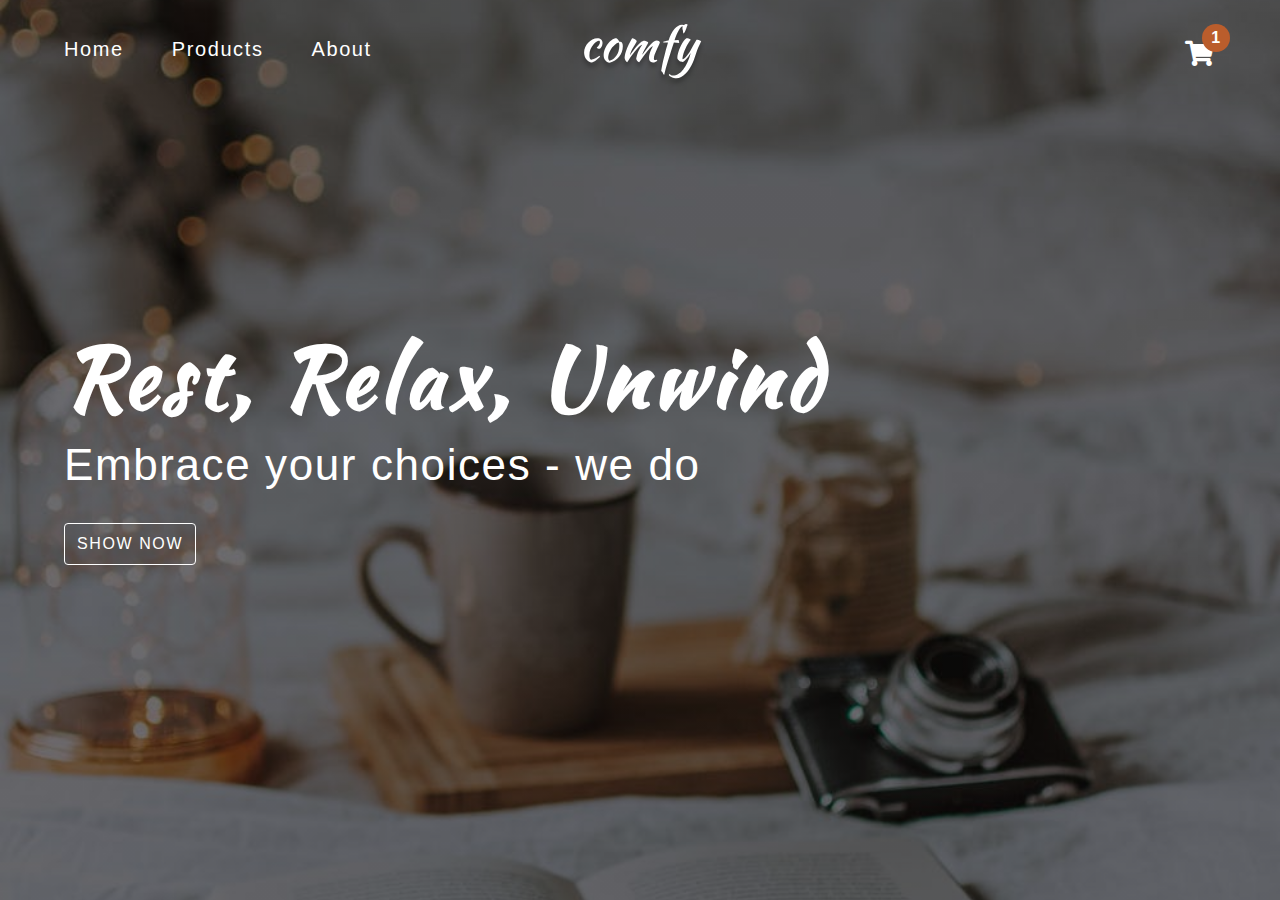
==== index.html @ 16b209fc "sidebar html" ====
<!DOCTYPE html>
<html lang="en">

<head>
    <meta charset="UTF-8">
    <meta http-equiv="X-UA-Compatible" content="IE=edge">
    <meta name="viewport" content="width=device-width, initial-scale=1.0">
    <link rel="stylesheet" href="https://cdnjs.cloudflare.com/ajax/libs/font-awesome/5.14.0/css/all.min.css" />
    <link rel="stylesheet" href="styles.css" />
    <title>Home</title>
</head>

<body>
    <!-- navbar -->
    <nav class="navbar">
        <div class="nav-center">
            <div>
                <button class="toggle-nav">
                    <i class="fas fa-bars"></i>
                </button>
                <ul class="nav-links">
                    <li>
                        <a href="index.html" class="nav-link">home</a>
                    </li>
                    <li>
                        <a href="products.html" class="nav-link">products</a>
                    </li>
                    <li>
                        <a href="about.html" class="nav-link">about</a>
                    </li>
                </ul>
            </div>
            <!-- logo -->
            <img src="./images/logo-white.svg" class="nav-logo" alt="logo">
            <!-- cart icon -->
            <div class="toggle-container">
                <button class="toggle-cart">
                    <i class="fas fa-shopping-cart"></i>
                </button>
                <span class="cart-item-count">1</span>
            </div>
        </div>
    </nav>
    <!-- hero -->
    <section class="hero">
        <div class="hero-container">
            <h1 class="text-slanted">rest, relax, unwind</h1>
            <h3>Embrace your choices - we do</h3>
            <a href="products.html" class="hero-btn">show now</a>
        </div>
    </section>
    <!-- sidebar -->
    <div class="sidebar-overlay show">
        <aside class="sidebar">
            <!-- close -->
            <button class="sidebar-close">
                <i class="fas fa-times"></i>
            </button>
            <!-- links -->
            <ul class="sidebar-links">
                <li>
                    <a href="index.html" class="sidebar-link">
                        <i class="fas fa-home fa-fw"></i>
                        home
                    </a>
                </li>
                <li>
                    <a href="products.html" class="sidebar-link">
                        <i class="fas fa-couch fa-fw"></i>
                        products
                    </a>
                </li>
                <li>
                    <a href="about.html" class="sidebar-link">
                        <i class="fas fa-book fa-fw"></i>
                        about
                    </a>
                </li>
            </ul>
        </aside>
    </div>
    <script type="module" src="index.js"></script>
</body>
---- styles.css ----
@import url('https://fonts.googleapis.com/css2?family=Kaushan+Script&display=swap');
/*
=============== 
Variables
===============
*/

:root {
  /* dark shades of primary color*/
  --clr-primary-1: hsl(21, 91%, 17%);
  --clr-primary-2: hsl(21, 84%, 25%);
  --clr-primary-3: hsl(21, 81%, 29%);
  --clr-primary-4: hsl(21, 77%, 34%);
  /* primary/main color */
  --clr-primary-5: hsl(21, 62%, 45%);
  /* lighter shades of primary color */
  --clr-primary-6: hsl(21, 57%, 50%);
  --clr-primary-7: hsl(21, 65%, 59%);
  --clr-primary-8: hsl(21, 80%, 74%);
  --clr-primary-9: hsl(21, 94%, 87%);
  --clr-primary-10: hsl(21, 100%, 94%);
  /* darkest grey - used for headings */
  --clr-grey-1: #102a42;
  --clr-grey-2: hsl(211, 39%, 23%);
  --clr-grey-3: hsl(209, 34%, 30%);
  --clr-grey-4: hsl(209, 28%, 39%);
  /* grey used for paragraphs */
  --clr-grey-5: hsl(210, 22%, 49%);
  --clr-grey-6: hsl(209, 23%, 60%);
  --clr-grey-7: hsl(211, 27%, 70%);
  --clr-grey-8: hsl(210, 31%, 80%);
  --clr-grey-9: hsl(212, 33%, 89%);
  --clr-grey-10: hsl(210, 36%, 96%);
  --clr-white: #fff;
  --clr-red-dark: hsl(360, 67%, 44%);
  --clr-red-light: hsl(360, 71%, 66%);
  --clr-green-dark: hsl(125, 67%, 44%);
  --clr-green-light: hsl(125, 71%, 66%);
  --clr-black: #222;

  --transition: all 0.3s linear;
  --spacing: 0.1rem;
  --radius: 0.25rem;
  --light-shadow: 0 5px 15px rgba(0, 0, 0, 0.1);
  --dark-shadow: 0 5px 15px rgba(0, 0, 0, 0.2);
  --max-width: 1170px;
  --fixed-width: 620px;
}

/*
=============== 
Global Styles
===============
*/

*,
::after,
::before {
  margin: 0;
  padding: 0;
  box-sizing: border-box;
}

body {
  font-family: -apple-system, BlinkMacSystemFont, 'Segoe UI', Roboto, Oxygen,
    Ubuntu, Cantarell, 'Open Sans', 'Helvetica Neue', sans-serif;
  background: var(--clr-white);
  color: var(--clr-grey-1);
  line-height: 1.5;
  font-size: 0.875rem;
}

ul {
  list-style-type: none;
}

a {
  text-decoration: none;
}

h1,
h2,
h3,
h4 {
  letter-spacing: var(--spacing);
  text-transform: capitalize;
  line-height: 1.25;
  margin-bottom: 0.75rem;
  font-weight: 400;
}

h1 {
  font-size: 3rem;
}

h2 {
  font-size: 2rem;
}

h3 {
  font-size: 1.25rem;
}

h4 {
  font-size: 0.875rem;
}

p {
  margin-bottom: 1.25rem;
  color: var(--clr-grey-5);
}

@media screen and (min-width: 800px) {
  h1 {
    font-size: 4rem;
  }

  h2 {
    font-size: 2.5rem;
  }

  h3 {
    font-size: 1.75rem;
  }

  h4 {
    font-size: 1rem;
  }

  body {
    font-size: 1rem;
  }

  h1,
  h2,
  h3,
  h4 {
    line-height: 1;
  }
}

.img {
  width: 100%;
  display: block;
}

.text-slanted {
  font-family: 'Kaushan Script', cursive;
}

.section {
  padding: 5rem 0;
}

/*
=============== 
Navbar
===============
*/

.navbar {
  height: 6rem;
  background: transparent;
  display: flex;
  align-items: center;
  justify-content: center;
}

.nav-center {
  width: 90vw;
  max-width: var(--max-width);
  display: flex;
  justify-content: space-between;
  align-items: center;
}

.toggle-nav {
  background: var(--clr-primary-5);
  border-color: transparent;
  color: var(--clr-white);
  width: 3.75rem;
  height: 2.25rem;
  display: flex;
  align-items: center;
  justify-content: center;
  font-size: 1.5rem;
  border-radius: 2rem;
  cursor: pointer;
  transition: var(--transition);
}

.toggle-nav:hover {
  background: var(--clr-primary-3);
}

.nav-links {
  display: none;
}

.nav-link {
  color: var(--clr-white);
  margin-right: 3rem;
  letter-spacing: var(--spacing);
  transition: var(--transition);
  font-size: 1.25rem;
}

.nav-link:hover {
  color: var(--clr-primary-5);
}

.toggle-nav {
  background: var(--clr-primary-5);
  border-color: transparent;
  color: var(--clr-white);
  width: 3.75rem;
  height: 2.25rem;
  display: flex;
  align-items: center;
  justify-content: center;
  font-size: 1.5rem;
  border-radius: 2rem;
  cursor: pointer;
  transition: var(--transition);
}

.toggle-nav:hover {
  background: var(--clr-primary-3);
}

.toggle-container {
  position: relative;
  margin-top: 0.75rem;
}

.toggle-cart {
  background: transparent;
  border-color: transparent;
  font-size: 1.6rem;
  color: var(--clr-white);
  cursor: pointer;
}

.cart-item-count {
  position: absolute;
  top: -0.85rem;
  right: -0.85rem;
  background: var(--clr-primary-5);
  width: 1.75rem;
  height: 1.75rem;
  display: grid;
  place-items: center;
  border-radius: 50%;
  color: var(--clr-white);
  font-weight: bold;
  font-size: 1rem;
}

@media screen and (min-width: 800px) {
  .nav-center {
    position: relative;
  }

  .nav-logo {
    position: absolute;
    top: 50%;
    left: 65%;
    transform: translate(-50%, -50%);
  }

  .toggle-nav {
    display: none;
  }

  .nav-links {
    display: flex;
    font-size: 1.5rem;
    text-transform: capitalize;
  }

  .nav-link {
    color: var(--clr-white);
    margin-right: 3rem;
    letter-spacing: var(--spacing);
    transition: var(--transition);
    font-size: 1.25rem;
  }

  .nav-link:hover {
    color: var(--clr-primary-5);
  }
}

@media screen and (min-width: 992px) {
  .nav-logo {
    left: 50%;
  }
}

/*
=============== 
Hero
===============
*/

.hero {
  min-height: 100vh;
  margin-top: -6rem;
  background: linear-gradient(rgba(0, 0, 0, 0.5), rgba(0, 0, 0, 0.5)),
    url(./images/main-bcg.jpeg) center/cover;
  display: grid;
  place-items: center;
  color: var(--clr-white);
}

.hero-container {
  width: 90vw;
  max-width: var(--max-width);
}

.hero h1 {
  font-weight: 700;
}

.hero h3 {
  text-transform: none;
  font-size: 1.5rem;
}

.hero-btn {
  color: var(--clr-white);
  background: transparent;
  border: 1px solid var(--clr-white);
  padding: 0.5rem 0.75rem;
  display: inline-block;
  margin-top: 0.75rem;
  text-transform: uppercase;
  letter-spacing: var(--spacing);
  border-radius: var(--radius);
  transition: var(--transition);
}

.hero-btn:hover {
  background: var(--clr-white);
  color: var(--clr-primary-5);
}

@media screen and (min-width: 800px) {
  .hero h3 {
    font-size: 1.5rem;
    margin: 1rem 0;
  }
}

@media screen and (min-width: 992px) {
  .hero h1 {
    font-size: 5.25rem;
    letter-spacing: 5px;
  }

  .hero h3 {
    font-size: 2.75rem;
    margin: 1.5rem 0;
  }
}

/*
=============== 
Sidebar
===============
*/
.sidebar-overlay {
  position: fixed;
  top: 0;
  left: 0;
  width: 100%;
  height: 100%;
  display: grid;
  place-items: center;
  z-index: -1;
  transition: var(--transition);
  opacity: 0;
  background: rgba(0, 0, 0, 0.5);
}

.sidebar-overlay.show {
  opacity: 1;
  z-index: 100;
}

.sidebar {
  width: 90vw;
  height: 95vh;
  max-width: var(--fixed-width);
  background: var(--clr-white);
  border-radius: var(--radius);
  box-shadow: var(--dark-shadow);
  position: relative;
  padding: 4rem;
  transform: scale(0);
}

.show .sidebar {
  transform: scale(1);
}

.sidebar-close {
  font-size: 2rem;
  background: transparent;
  border-color: transparent;
  color: var(--clr-grey-5);
  position: absolute;
  top: 1rem;
  right: 1rem;
  cursor: pointer;
}

.sidebar-link {
  font-size: 1.5rem;
  text-transform: capitalize;
  color: var(--clr-grey-1);
}

.sidebar-link i {
  color: var(--clr-grey-5);
  margin-right: 1rem;
  margin-bottom: 1rem;
}

@media screen and (min-width: 800px) {
  .sidebar-overlay {
    display: none;
  }
}
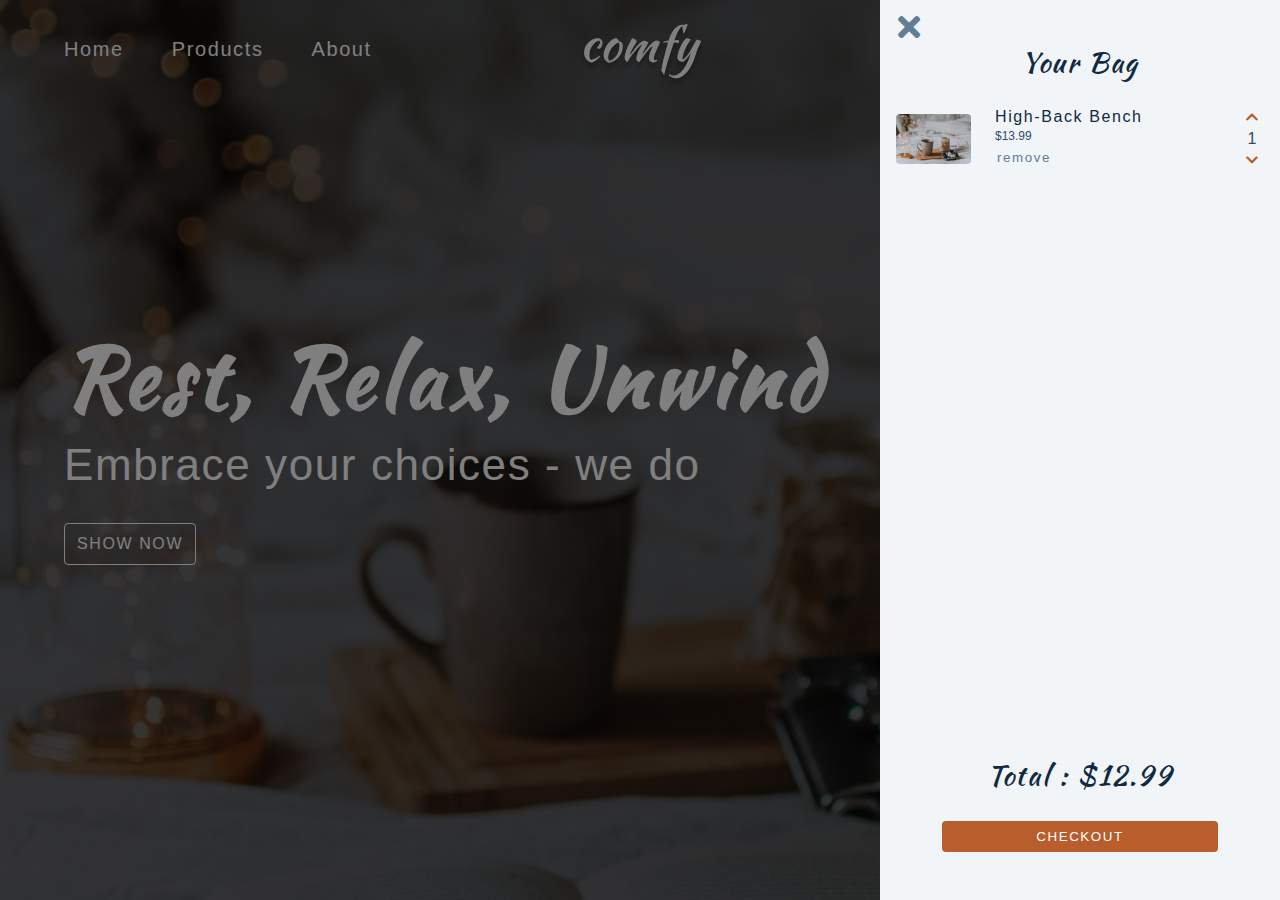
==== commit 047665e6: "cart html" ====
--- a/index.html
+++ b/index.html
@@ -50,7 +50,7 @@
         </div>
     </section>
     <!-- sidebar -->
-    <div class="sidebar-overlay show">
+    <div class="sidebar-overlay">
         <aside class="sidebar">
             <!-- close -->
             <button class="sidebar-close">
@@ -79,5 +79,45 @@
             </ul>
         </aside>
     </div>
+
+    <!-- cart -->
+    <div class="cart-overlay show">
+        <aside class="cart">
+            <button class="cart-close">
+                <i class="fas fa-times"></i>
+            </button>
+            <header>
+                <h3 class="text-slanted">your bag</h3>
+            </header>
+            <!-- cart items -->
+            <div class="cart-items">
+                <article class="cart-item" data-id="">
+                    <img src="./images/main-bcg.jpeg" class="cart-item-img" alt="name">
+                    <div>
+                        <h4 class="cart-item-name">high-back bench</h4>
+                        <p class="cart-item-price">$13.99</p>
+                        <button class="cart-item-remove-btn">remove</button>
+                    </div>
+                    <div>
+                        <button class="cart-item-increase-btn">
+                            <i class="fas fa-chevron-up"></i>
+                        </button>
+                        <p class="cart-item-amount">1</p>
+                        <button class="cart-item-decrease-btn">
+                            <i class="fas fa-chevron-down"></i>
+                        </button>
+                    </div>
+                </article>
+            </div>
+            <footer>
+                <h3 class="cart-total text-slanted">
+                    total : $12.99
+                </h3>
+                <button class="cart-checkout btn">checkout</button>
+            </footer>
+        </aside>
+    </div>
+
+
     <script type="module" src="index.js"></script>
 </body>--- a/styles.css
+++ b/styles.css
@@ -152,6 +152,30 @@
   padding: 5rem 0;
 }
 
+.section-center {
+  width: 90vw;
+  max-width: var(--max-width);
+  margin: 0 auto;
+}
+
+.btn {
+  background: var(--clr-primary-5);
+  color: var(--clr-white);
+  border-radius: var(--radius);
+  padding: 0.375rem 0.75rem;
+  text-transform: uppercase;
+  letter-spacing: var(--spacing);
+  display: inline-block;
+  transition: var(--transition);
+  border-color: transparent;
+  cursor: pointer;
+}
+
+.btn:hover {
+  background: var(--clr-primary-7);
+  color: var(--clr-black);
+}
+
 /*
 =============== 
 Navbar
@@ -432,3 +456,128 @@
     display: none;
   }
 }
+
+/*
+=============== 
+Cart
+===============
+*/
+.cart-overlay {
+  position: fixed;
+  top: 0;
+  left: 0;
+  width: 100%;
+  height: 100%;
+  background: rgba(0, 0, 0, 0.5);
+  transition: var(--transition);
+  opacity: 0;
+  z-index: -1;
+}
+
+.cart-overlay.show {
+  opacity: 1;
+  z-index: 100;
+}
+
+.cart {
+  position: fixed;
+  top: 0;
+  right: 0;
+  width: 100%;
+  height: 100%;
+  max-width: 400px;
+  background: var(--clr-grey-10);
+  padding: 3rem 1rem 0 1rem;
+  display: grid;
+  grid-template-rows: auto 1fr auto;
+  transition: var(--transition);
+  transform: translateX(100%);
+  overflow: scroll;
+}
+
+.show .cart {
+  transform: translateX(0);
+}
+
+.cart-close {
+  font-size: 2rem;
+  background: transparent;
+  border-color: transparent;
+  color: var(--clr-grey-5);
+  position: absolute;
+  top: 0.5rem;
+  left: 1rem;
+  cursor: pointer;
+}
+
+.cart header {
+  text-align: center;
+}
+
+.cart header h3 {
+  font-weight: 500;
+}
+
+.cart-total {
+  text-align: center;
+  margin-bottom: 2rem;
+  font-weight: 500;
+}
+
+.cart-checkout {
+  display: block;
+  width: 75%;
+  margin: 0 auto;
+  margin-bottom: 3rem;
+}
+
+.cart-item {
+  margin: 1rem 0;
+  display: grid;
+  grid-template-columns: auto 1fr auto;
+
+  column-gap: 1.5rem;
+  align-items: center;
+}
+
+.cart-item-img {
+  width: 75px;
+  height: 50px;
+  object-fit: cover;
+  border-radius: var(--radius);
+}
+
+.cart-item-name {
+  margin-bottom: 0.15rem;
+}
+
+.cart-item-price {
+  margin-bottom: 0;
+  font-size: 0.75rem;
+  color: var(--clr-grey-3);
+}
+
+.cart-item-remove-btn {
+  background: transparent;
+  border-color: transparent;
+  color: var(--clr-grey-5);
+  letter-spacing: var(--spacing);
+  cursor: pointer;
+}
+
+.cart-item-amount {
+  margin-bottom: 0;
+  text-align: center;
+  color: var(--clr-grey-3);
+  line-height: 1;
+}
+
+.cart-item-increase-btn,
+.cart-item-decrease-btn {
+  background: transparent;
+  border-color: transparent;
+  color: var(--clr-primary-5);
+  cursor: pointer;
+  font-size: 0.85rem;
+  padding: 0.25rem;
+}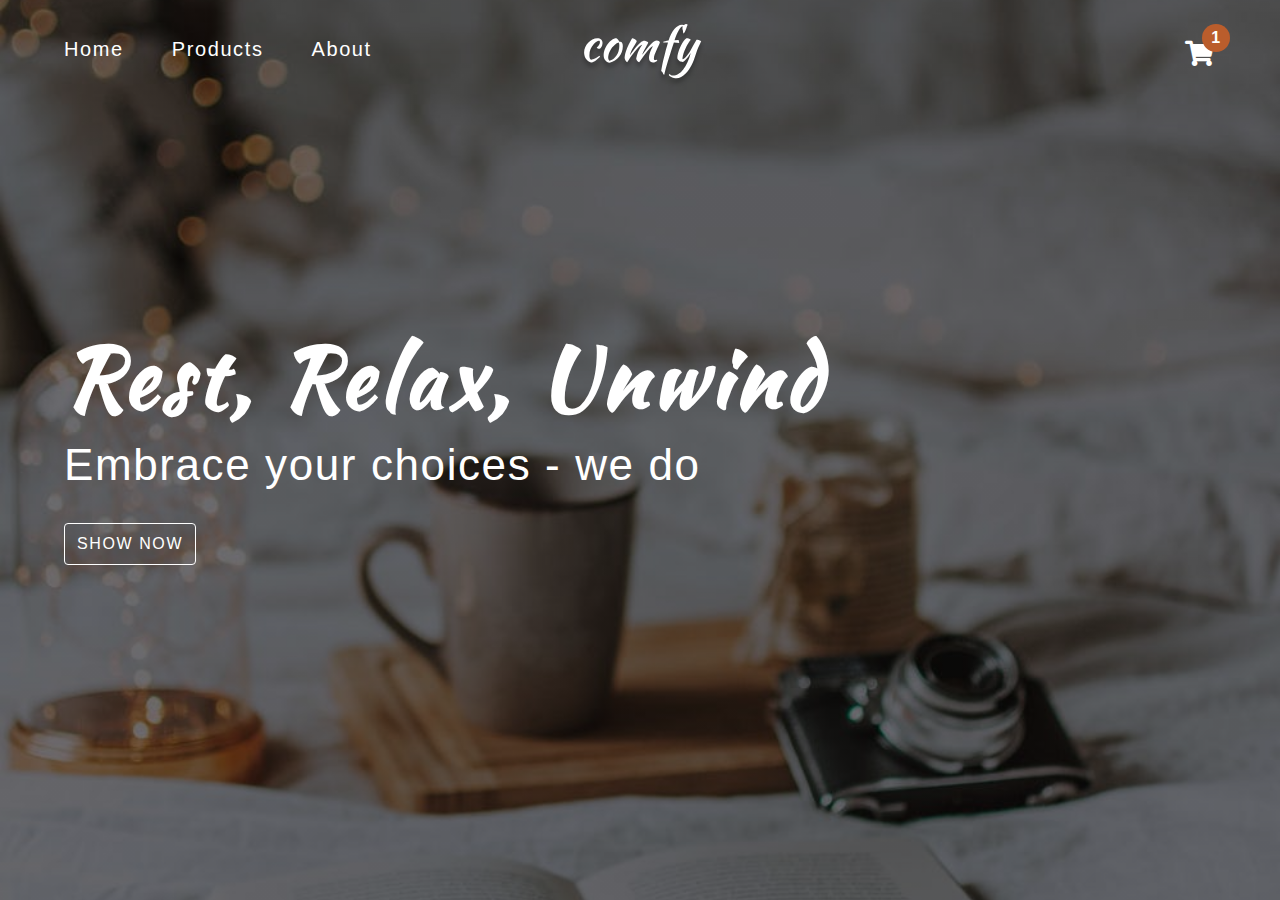
==== commit e7697b26: "cart toggle" ====
--- a/index.html
+++ b/index.html
@@ -81,7 +81,7 @@
     </div>
 
     <!-- cart -->
-    <div class="cart-overlay show">
+    <div class="cart-overlay">
         <aside class="cart">
             <button class="cart-close">
                 <i class="fas fa-times"></i>
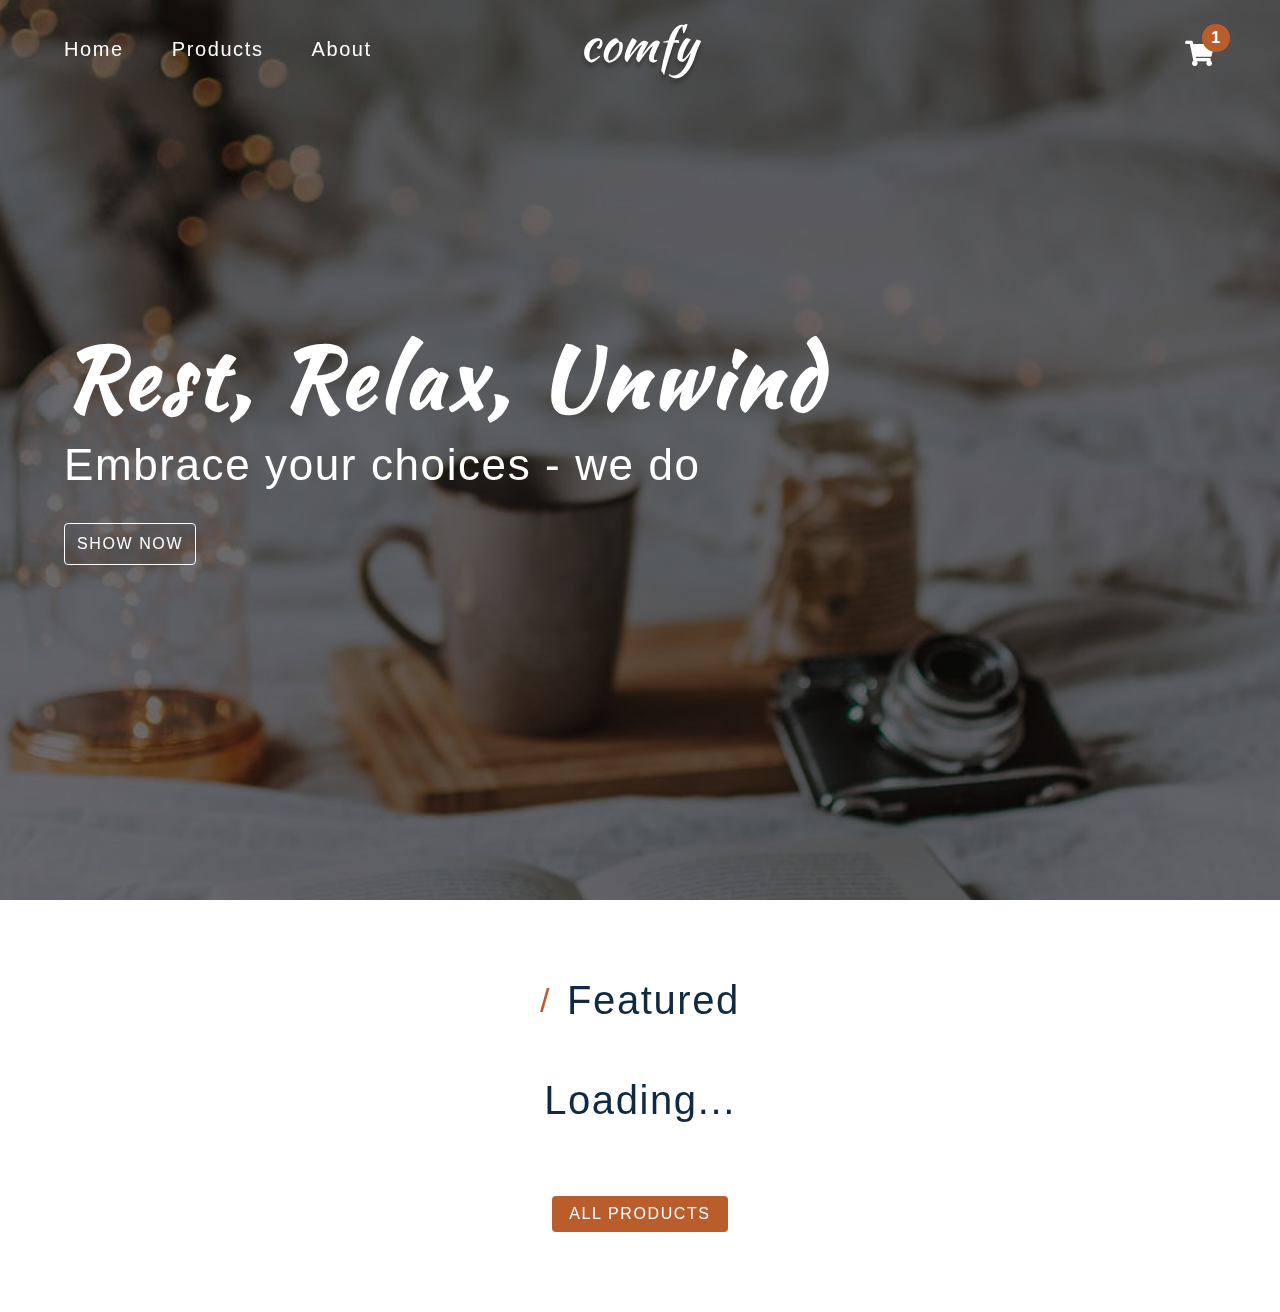
==== commit 175af2eb: "featured products html" ====
--- a/index.html
+++ b/index.html
@@ -79,7 +79,6 @@
             </ul>
         </aside>
     </div>
-
     <!-- cart -->
     <div class="cart-overlay">
         <aside class="cart">
@@ -117,7 +116,39 @@
             </footer>
         </aside>
     </div>
+    <!-- featured products -->
+    <section class="section featured">
+        <div class="title">
+            <h2><span>/</span> featured</h2>
+        </div>
+        <div class="featured-center section-center">
+            <h2 class="section-loading">
+                loading...
+            </h2>
+            <!-- single product -->
+            <!-- <article class="product">
+                <div class="product-container">
+                    <img src="./images/main-bcg.jpeg" class="product-img img" alt="" />
 
+                    <div class="product-icons">
+                        <a href="product.html?id=1" class="product-icon">
+                            <i class="fas fa-search"></i>
+                        </a>
+                        <button class="product-cart-btn product-icon" data-id="1">
+                            <i class="fas fa-shopping-cart"></i>
+                        </button>
+                    </div>
+                </div>
+                <footer>
+                    <p class="product-name">name</p>
+                    <h4 class="product-price">$9.99</h4>
+                </footer>
+            </article> -->
+        </div>
+        <a href="products.html" class="btn">
+            all products
+        </a>
+    </section>
 
     <script type="module" src="index.js"></script>
 </body>--- a/styles.css
+++ b/styles.css
@@ -158,6 +158,15 @@
   margin: 0 auto;
 }
 
+.section-loading {
+  text-align: center;
+  position: absolute;
+  top: 2rem;
+  left: 50%;
+  transform: translate(-50%, -50%);
+  text-align: center;
+}
+
 .btn {
   background: var(--clr-primary-5);
   color: var(--clr-white);
@@ -319,6 +328,18 @@
   .nav-logo {
     left: 50%;
   }
+}
+
+.page .nav-link {
+  color: var(--clr-grey-1);
+}
+
+.page .nav-link:hover {
+  color: var(--clr-primary-5);
+}
+
+.page .toggle-cart {
+  color: var(--clr-grey-1);
 }
 
 /*
@@ -580,4 +601,147 @@
   cursor: pointer;
   font-size: 0.85rem;
   padding: 0.25rem;
+}
+
+/*
+=============== 
+About Page
+===============
+*/
+
+.about-text {
+  line-height: 2;
+  max-width: 45em;
+  margin: 0 auto;
+  margin-top: 2rem;
+}
+
+.page-hero {
+  min-height: 20vh;
+  display: grid;
+  place-items: center;
+  background: var(--clr-grey-10);
+  color: var(--clr-grey-5);
+}
+
+.page-hero-title {
+  font-weight: 500;
+}
+
+/*
+=============== 
+Title
+===============
+*/
+
+.title h2 {
+  display: flex;
+  justify-content: center;
+  align-items: center;
+  font-weight: 500;
+}
+
+.title span {
+  color: var(--clr-primary-5);
+  font-size: 0.85em;
+  margin-right: 1rem;
+}
+
+/*
+=============== 
+product
+===============
+*/
+
+.product-img {
+  height: 15rem;
+  object-fit: cover;
+  border-radius: var(--radius);
+}
+
+.product-container {
+  position: relative;
+}
+
+.product-icons {
+  position: absolute;
+  top: 50%;
+  left: 50%;
+  transform: translate(-50%, -50%);
+  opacity: 0;
+  display: flex;
+  transition: var(--transition);
+}
+
+.product-icon {
+  width: 2.25rem;
+  height: 2.25rem;
+  background: var(--clr-primary-5);
+  color: var(--clr-white);
+  display: grid;
+  place-items: center;
+  border-radius: 50%;
+  transition: var(--transition);
+  cursor: pointer;
+  font-size: 1rem;
+  border-color: transparent;
+  margin: 0 0.5rem;
+}
+
+.product-icon:hover {
+  background: var(--clr-primary-7);
+}
+
+.product-container:hover .product-icons {
+  opacity: 1;
+}
+
+.product footer {
+  padding: 0.75rem 0;
+  text-align: center;
+}
+
+.product-name {
+  margin-bottom: 0.25rem;
+  text-transform: capitalize;
+  letter-spacing: var(--spacing);
+}
+
+.product-price {
+  margin-bottom: 0;
+  color: var(--clr-grey-3);
+  font-weight: 700;
+}
+
+.featured-center {
+  margin: 3rem auto 2rem auto;
+  display: grid;
+  gap: 1rem;
+  min-height: 6rem;
+  position: relative;
+}
+
+.featured .btn {
+  display: block;
+  width: 11rem;
+  margin: 0 auto;
+  text-align: center;
+}
+
+@media screen and (min-width: 992px) {
+  .featured-center {
+    display: grid;
+    grid-template-columns: 1fr 1fr;
+  }
+}
+
+@media screen and (min-width: 1200px) {
+  .featured-center {
+    display: grid;
+    grid-template-columns: 1fr 1fr 1fr;
+  }
+
+  .product .img {
+    height: 13rem;
+  }
 }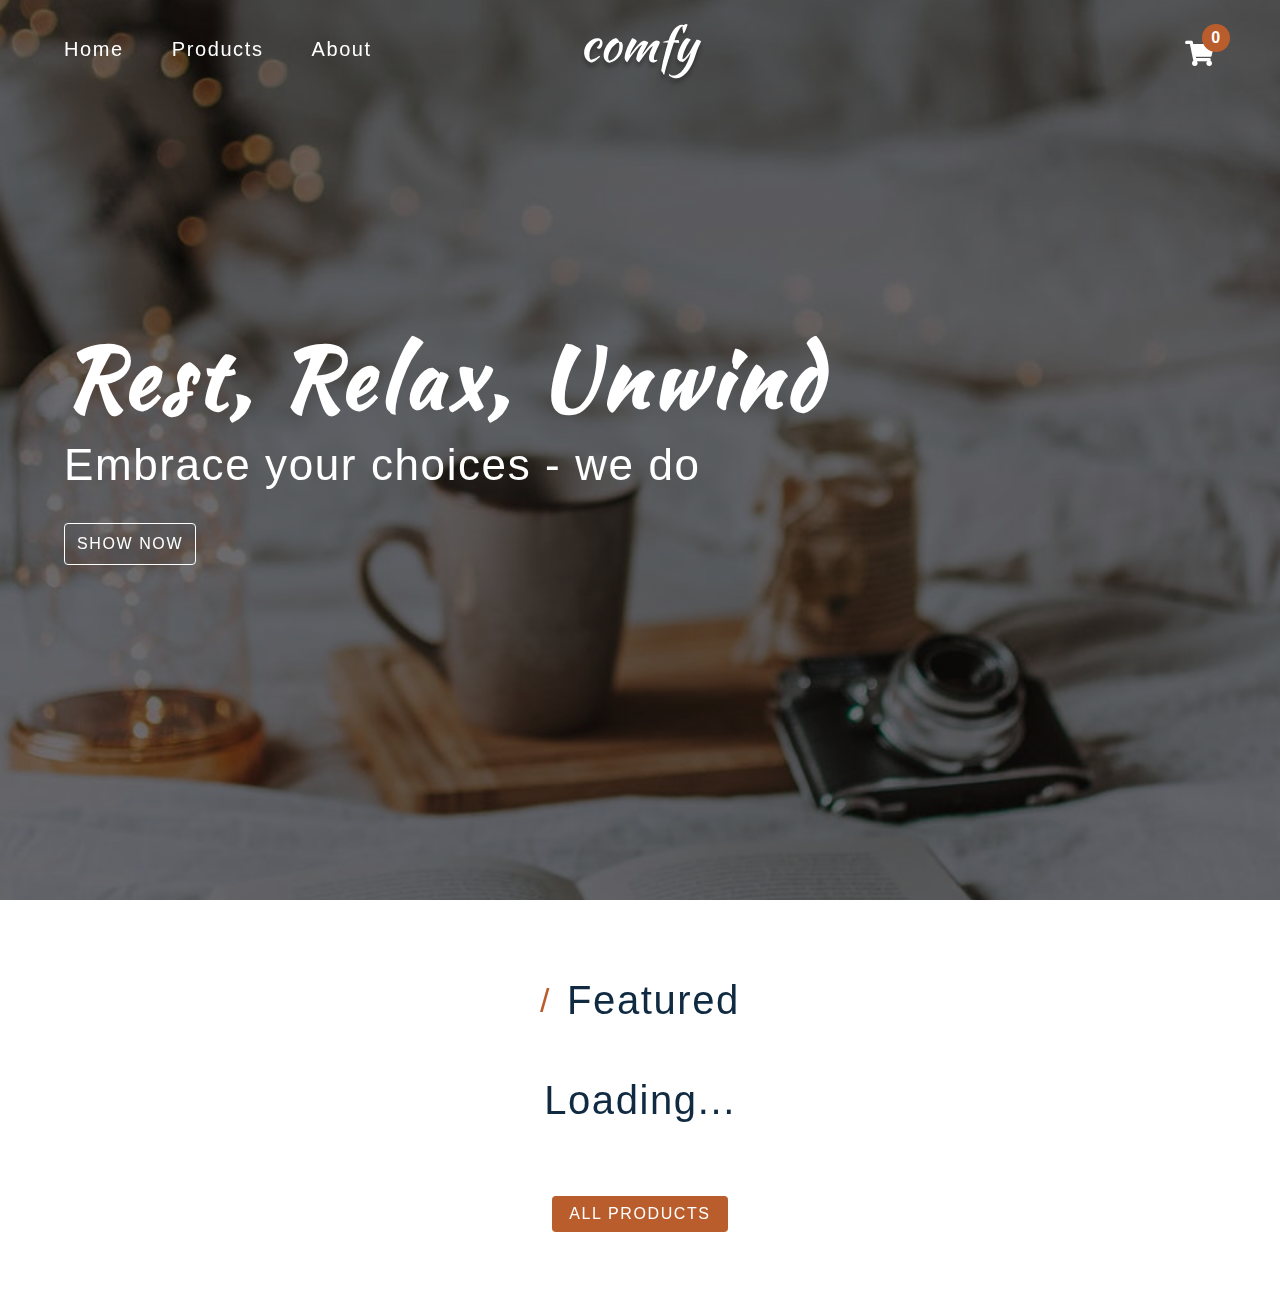
==== commit cc483066: "setupcart init" ====
--- a/index.html
+++ b/index.html
@@ -90,23 +90,6 @@
             </header>
             <!-- cart items -->
             <div class="cart-items">
-                <article class="cart-item" data-id="">
-                    <img src="./images/main-bcg.jpeg" class="cart-item-img" alt="name">
-                    <div>
-                        <h4 class="cart-item-name">high-back bench</h4>
-                        <p class="cart-item-price">$13.99</p>
-                        <button class="cart-item-remove-btn">remove</button>
-                    </div>
-                    <div>
-                        <button class="cart-item-increase-btn">
-                            <i class="fas fa-chevron-up"></i>
-                        </button>
-                        <p class="cart-item-amount">1</p>
-                        <button class="cart-item-decrease-btn">
-                            <i class="fas fa-chevron-down"></i>
-                        </button>
-                    </div>
-                </article>
             </div>
             <footer>
                 <h3 class="cart-total text-slanted">
--- a/styles.css
+++ b/styles.css
@@ -167,6 +167,18 @@
   text-align: center;
 }
 
+.page-loading {
+  position: fixed;
+  top: 0;
+  left: 0;
+  width: 100%;
+  height: 100%;
+  background: var(--clr-grey-10);
+  display: flex;
+  align-items: center;
+  justify-content: center;
+}
+
 .btn {
   background: var(--clr-primary-5);
   color: var(--clr-white);
@@ -744,4 +756,164 @@
   .product .img {
     height: 13rem;
   }
+}
+
+/*
+=============== 
+Products Page
+===============
+*/
+.products {
+  width: 90vw;
+  display: grid;
+  grid-gap: 1rem;
+  margin: 4rem auto;
+  max-width: var(--max-width);
+  position: relative;
+}
+
+.filters-container {
+  position: sticky;
+  top: 1rem;
+}
+
+.filters h4 {
+  font-weight: 500;
+  margin: 1.5rem 0 0.5rem;
+}
+
+.search-input {
+  padding: 0.5rem;
+  background: var(--clr-grey-10);
+  border-radius: var(--radius);
+  border-color: transparent;
+  letter-spacing: var(--spacing);
+}
+
+.search-input::placeholder {
+  text-transform: capitalize;
+}
+
+.company-btn {
+  display: block;
+  margin: 0.25em 0;
+  padding: 0.25rem;
+  text-transform: capitalize;
+  background: transparent;
+  border-color: transparent;
+  letter-spacing: var(--spacing);
+  color: var(--clr-grey-5);
+  cursor: pointer;
+  transition: var(--transition);
+}
+
+.company-btn:hover {
+  color: var(--clr-grey-3);
+}
+
+.price-filter {
+  background: var(--clr-grey-5) !important;
+  color: var(--clr-grey-5);
+}
+
+@media screen and (min-width: 768px) {
+  .products {
+    grid-template-columns: 200px 1fr;
+  }
+
+  .categories {
+    position: sticky;
+    top: 1rem;
+  }
+}
+
+@media screen and (min-width: 992px) {
+  .products-container {
+    display: grid;
+    grid-template-columns: repeat(2, 1fr);
+    gap: 1rem;
+  }
+
+  .products-container .product-img {
+    height: 10rem;
+  }
+
+  .products-container .product-name {
+    font-size: 0.85rem;
+  }
+
+  .products-container .product-price {
+    font-size: 0.85rem;
+  }
+}
+
+@media screen and (min-width: 1170px) {
+  .products-container {
+    grid-template-columns: repeat(3, 1fr);
+  }
+}
+
+.filter-error {
+  position: absolute;
+  top: 5rem;
+  left: 0;
+  width: 100%;
+  text-align: center;
+  margin-top: 4rem;
+}
+
+/*
+=============== 
+Single Product Page
+===============
+*/
+
+.single-product {
+  padding: 2rem 0;
+}
+
+.single-product-center {
+  margin: 2rem auto;
+  display: grid;
+  gap: 1rem 2rem;
+}
+
+.single-product-img {
+  height: 25rem;
+  border-radius: var(--radius);
+  object-fit: cover;
+}
+
+.single-product-company {
+  font-size: 1.2rem;
+  color: var(--clr-grey-8);
+  text-transform: uppercase;
+  letter-spacing: var(--spacing);
+  margin-bottom: 1.25rem;
+}
+
+.single-product-price {
+  color: var(--clr-grey-3);
+  font-size: 1.25rem;
+  font-weight: 500;
+}
+
+.product-color {
+  display: inline-block;
+  width: 1rem;
+  height: 1rem;
+  border-radius: 50%;
+  background: #222;
+  margin: 0.5rem 0.5rem 1.5rem 0;
+}
+
+.single-product-desc {
+  max-width: 25em;
+  line-height: 1.8;
+}
+
+@media screen and (min-width: 992px) {
+  .single-product-center {
+    grid-template-columns: 1fr 1fr;
+  }
 }